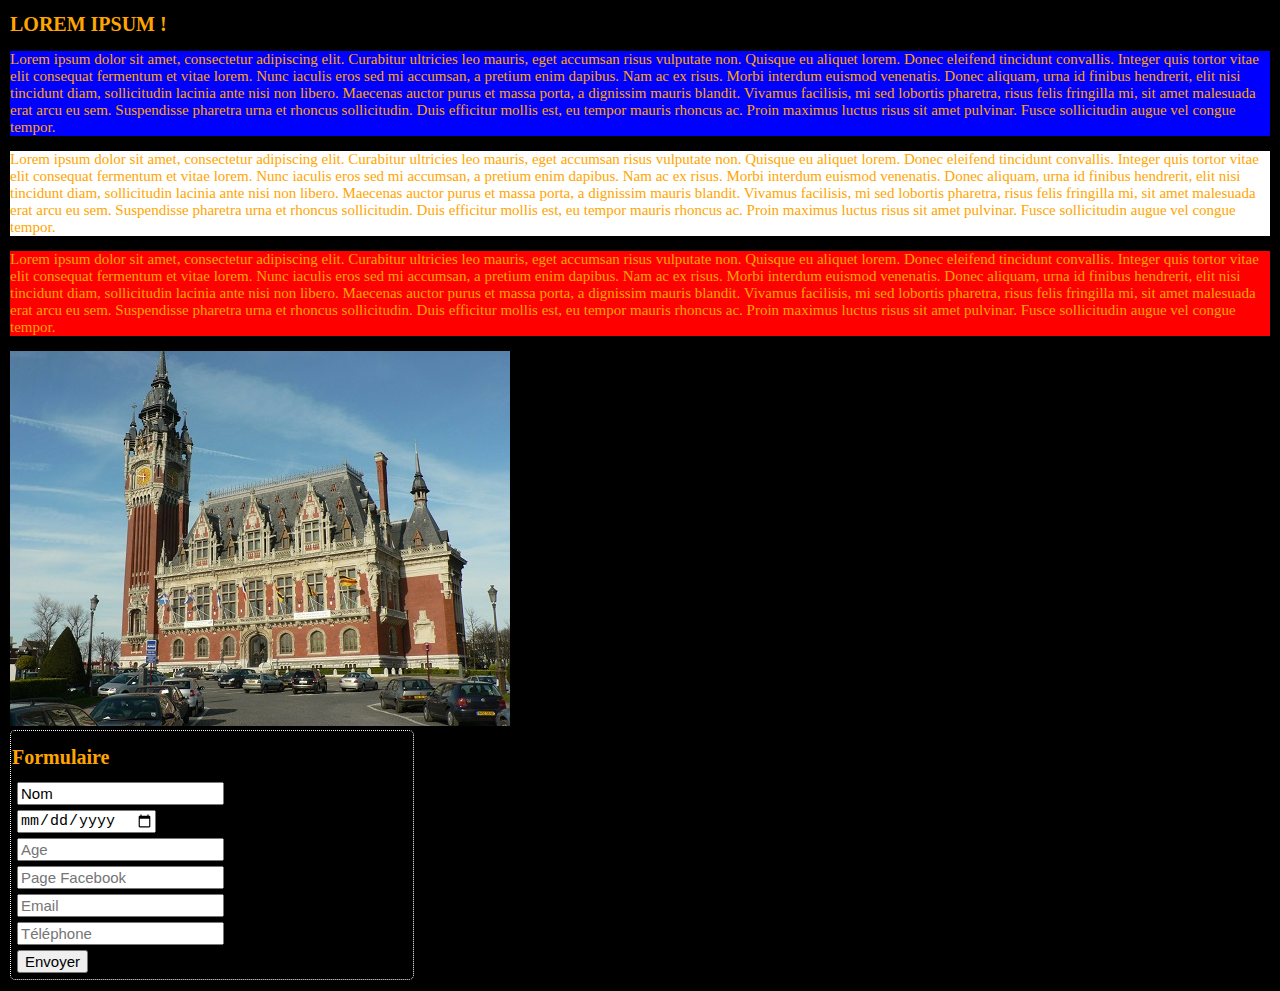
==== TP2/index.html @ f8df15a5 "First" ====
<!DOCTYPE html>
<html lang="fr">
    
    <head>
        <meta charset="utf-8">
        <title> Application Web TP1 </title>
        <link rel="stylesheet" href="css/css_page.css">
        <meta name="viewport" content="width=device-width, initial-scale=1.0, shrink-to-fit=no">
        <link rel="icon" type="image/png" href="img/favicon.png" />
    </head>
    
    <body>
        <h1> LOREM IPSUM !</h1>
        
        <p class="bleu"> Lorem ipsum dolor sit amet, consectetur adipiscing elit. Curabitur ultricies leo mauris, eget accumsan risus vulputate non. Quisque eu aliquet lorem. Donec eleifend tincidunt convallis. Integer quis tortor vitae elit consequat fermentum et vitae lorem. Nunc iaculis eros sed mi accumsan, a pretium enim dapibus. Nam ac ex risus. Morbi interdum euismod venenatis. Donec aliquam, urna id finibus hendrerit, elit nisi tincidunt diam, sollicitudin lacinia ante nisi non libero. Maecenas auctor purus et massa porta, a dignissim mauris blandit. Vivamus facilisis, mi sed lobortis pharetra, risus felis fringilla mi, sit amet malesuada erat arcu eu sem. Suspendisse pharetra urna et rhoncus sollicitudin. Duis efficitur mollis est, eu tempor mauris rhoncus ac. Proin maximus luctus risus sit amet pulvinar. Fusce sollicitudin augue vel congue tempor. </p> 
    
        <p class="blanc"> Lorem ipsum dolor sit amet, consectetur adipiscing elit. Curabitur ultricies leo mauris, eget accumsan risus vulputate non. Quisque eu aliquet lorem. Donec eleifend tincidunt convallis. Integer quis tortor vitae elit consequat fermentum et vitae lorem. Nunc iaculis eros sed mi accumsan, a pretium enim dapibus. Nam ac ex risus. Morbi interdum euismod venenatis. Donec aliquam, urna id finibus hendrerit, elit nisi tincidunt diam, sollicitudin lacinia ante nisi non libero. Maecenas auctor purus et massa porta, a dignissim mauris blandit. Vivamus facilisis, mi sed lobortis pharetra, risus felis fringilla mi, sit amet malesuada erat arcu eu sem. Suspendisse pharetra urna et rhoncus sollicitudin. Duis efficitur mollis est, eu tempor mauris rhoncus ac. Proin maximus luctus risus sit amet pulvinar. Fusce sollicitudin augue vel congue tempor. </p> 
        
        <p class="rouge"> Lorem ipsum dolor sit amet, consectetur adipiscing elit. Curabitur ultricies leo mauris, eget accumsan risus vulputate non. Quisque eu aliquet lorem. Donec eleifend tincidunt convallis. Integer quis tortor vitae elit consequat fermentum et vitae lorem. Nunc iaculis eros sed mi accumsan, a pretium enim dapibus. Nam ac ex risus. Morbi interdum euismod venenatis. Donec aliquam, urna id finibus hendrerit, elit nisi tincidunt diam, sollicitudin lacinia ante nisi non libero. Maecenas auctor purus et massa porta, a dignissim mauris blandit. Vivamus facilisis, mi sed lobortis pharetra, risus felis fringilla mi, sit amet malesuada erat arcu eu sem. Suspendisse pharetra urna et rhoncus sollicitudin. Duis efficitur mollis est, eu tempor mauris rhoncus ac. Proin maximus luctus risus sit amet pulvinar. Fusce sollicitudin augue vel congue tempor. </p>
        
        <img id="calais" src="img/calais.jpg" alt="Mairie de Calais"/>
        
        <form>
        
            <h1> Formulaire </h1>
            
            <INPUT TYPE="text" name="nom" value="Nom"/>
            <INPUT TYPE="date" name="DdN"/>
            <INPUT TYPE="number" name="age" placeholder="Age"/>
            <INPUT TYPE="url" name="facebook" placeholder="Page Facebook"/>
            <INPUT TYPE="email" name="email" placeholder="Email"/>
            <INPUT TYPE="tel" name="tel" placeholder="Téléphone"/>
            <INPUT TYPE="button" name="envoyer" Value="Envoyer"/>

        </form>
        
    </body>
</html>
---- TP2/css/css_page.css ----
body { 
	font-family: Gentium Basic;
    color: orange;
    background-color: black;
    margin: 10px;
}

h1 { 
	font-size: 20px;
}

p { 
	font-size: 15px; 
}

INPUT{
    margin: 5px;
    display: block;
    font-size: 15px;
}

form{
    width: 400px;
    padding: 1px;
    border: 1px dotted white;
    border-radius: 5px;
}

.bleu{
    background-color: blue;
}

.blanc{
    background-color: white;
}

.rouge{
    background-color: red;
}
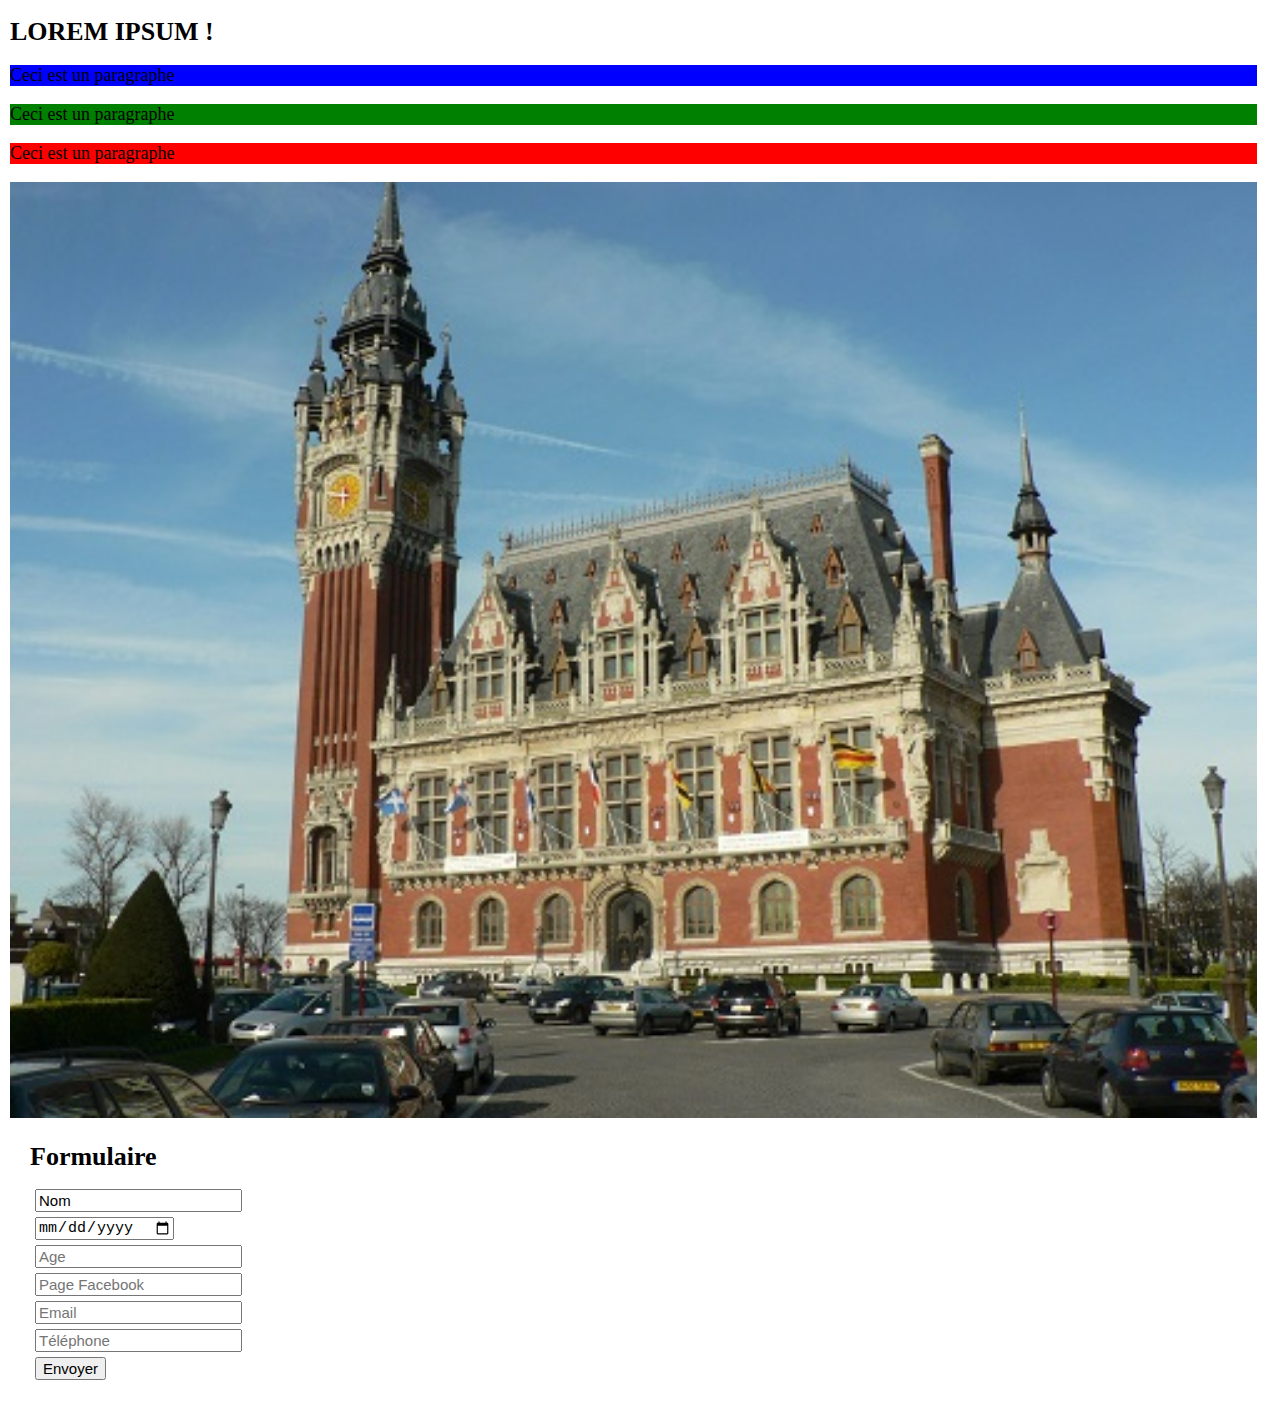
==== commit 15a177e6: "Media Queries Incomplet" ====
--- a/TP2/index.html
+++ b/TP2/index.html
@@ -12,11 +12,11 @@
     <body>
         <h1> LOREM IPSUM !</h1>
         
-        <p class="bleu"> Lorem ipsum dolor sit amet, consectetur adipiscing elit. Curabitur ultricies leo mauris, eget accumsan risus vulputate non. Quisque eu aliquet lorem. Donec eleifend tincidunt convallis. Integer quis tortor vitae elit consequat fermentum et vitae lorem. Nunc iaculis eros sed mi accumsan, a pretium enim dapibus. Nam ac ex risus. Morbi interdum euismod venenatis. Donec aliquam, urna id finibus hendrerit, elit nisi tincidunt diam, sollicitudin lacinia ante nisi non libero. Maecenas auctor purus et massa porta, a dignissim mauris blandit. Vivamus facilisis, mi sed lobortis pharetra, risus felis fringilla mi, sit amet malesuada erat arcu eu sem. Suspendisse pharetra urna et rhoncus sollicitudin. Duis efficitur mollis est, eu tempor mauris rhoncus ac. Proin maximus luctus risus sit amet pulvinar. Fusce sollicitudin augue vel congue tempor. </p> 
+        <p class="bleu"> Ceci est un paragraphe </p> 
     
-        <p class="blanc"> Lorem ipsum dolor sit amet, consectetur adipiscing elit. Curabitur ultricies leo mauris, eget accumsan risus vulputate non. Quisque eu aliquet lorem. Donec eleifend tincidunt convallis. Integer quis tortor vitae elit consequat fermentum et vitae lorem. Nunc iaculis eros sed mi accumsan, a pretium enim dapibus. Nam ac ex risus. Morbi interdum euismod venenatis. Donec aliquam, urna id finibus hendrerit, elit nisi tincidunt diam, sollicitudin lacinia ante nisi non libero. Maecenas auctor purus et massa porta, a dignissim mauris blandit. Vivamus facilisis, mi sed lobortis pharetra, risus felis fringilla mi, sit amet malesuada erat arcu eu sem. Suspendisse pharetra urna et rhoncus sollicitudin. Duis efficitur mollis est, eu tempor mauris rhoncus ac. Proin maximus luctus risus sit amet pulvinar. Fusce sollicitudin augue vel congue tempor. </p> 
+        <p class="vert"> Ceci est un paragraphe </p> 
         
-        <p class="rouge"> Lorem ipsum dolor sit amet, consectetur adipiscing elit. Curabitur ultricies leo mauris, eget accumsan risus vulputate non. Quisque eu aliquet lorem. Donec eleifend tincidunt convallis. Integer quis tortor vitae elit consequat fermentum et vitae lorem. Nunc iaculis eros sed mi accumsan, a pretium enim dapibus. Nam ac ex risus. Morbi interdum euismod venenatis. Donec aliquam, urna id finibus hendrerit, elit nisi tincidunt diam, sollicitudin lacinia ante nisi non libero. Maecenas auctor purus et massa porta, a dignissim mauris blandit. Vivamus facilisis, mi sed lobortis pharetra, risus felis fringilla mi, sit amet malesuada erat arcu eu sem. Suspendisse pharetra urna et rhoncus sollicitudin. Duis efficitur mollis est, eu tempor mauris rhoncus ac. Proin maximus luctus risus sit amet pulvinar. Fusce sollicitudin augue vel congue tempor. </p>
+        <p class="rouge"> Ceci est un paragraphe </p>
         
         <img id="calais" src="img/calais.jpg" alt="Mairie de Calais"/>
         
--- a/TP2/css/css_page.css
+++ b/TP2/css/css_page.css
@@ -1,16 +1,17 @@
 body { 
 	font-family: Gentium Basic;
-    color: orange;
-    background-color: black;
+    color: black;
+    background-color: white;
     margin: 10px;
 }
 
 h1 { 
-	font-size: 20px;
+	font-size: 26px;
 }
 
 p { 
-	font-size: 15px; 
+	font-size: 18px;
+    width:99%;
 }
 
 INPUT{
@@ -20,20 +21,32 @@
 }
 
 form{
-    width: 400px;
-    padding: 1px;
-    border: 1px dotted white;
-    border-radius: 5px;
+    display: block;
+    margin:20px;
+    width: 250px;
+}
+
+img{
+    margin:auto;
+    width: 99%;
 }
 
 .bleu{
     background-color: blue;
 }
 
-.blanc{
-    background-color: white;
+.vert{
+    background-color: green;
 }
 
 .rouge{
     background-color: red;
 }
+
+
+/*
+@media screen (max-width: 1500px) & (min-width: 1024px){
+    
+}
+*/
+
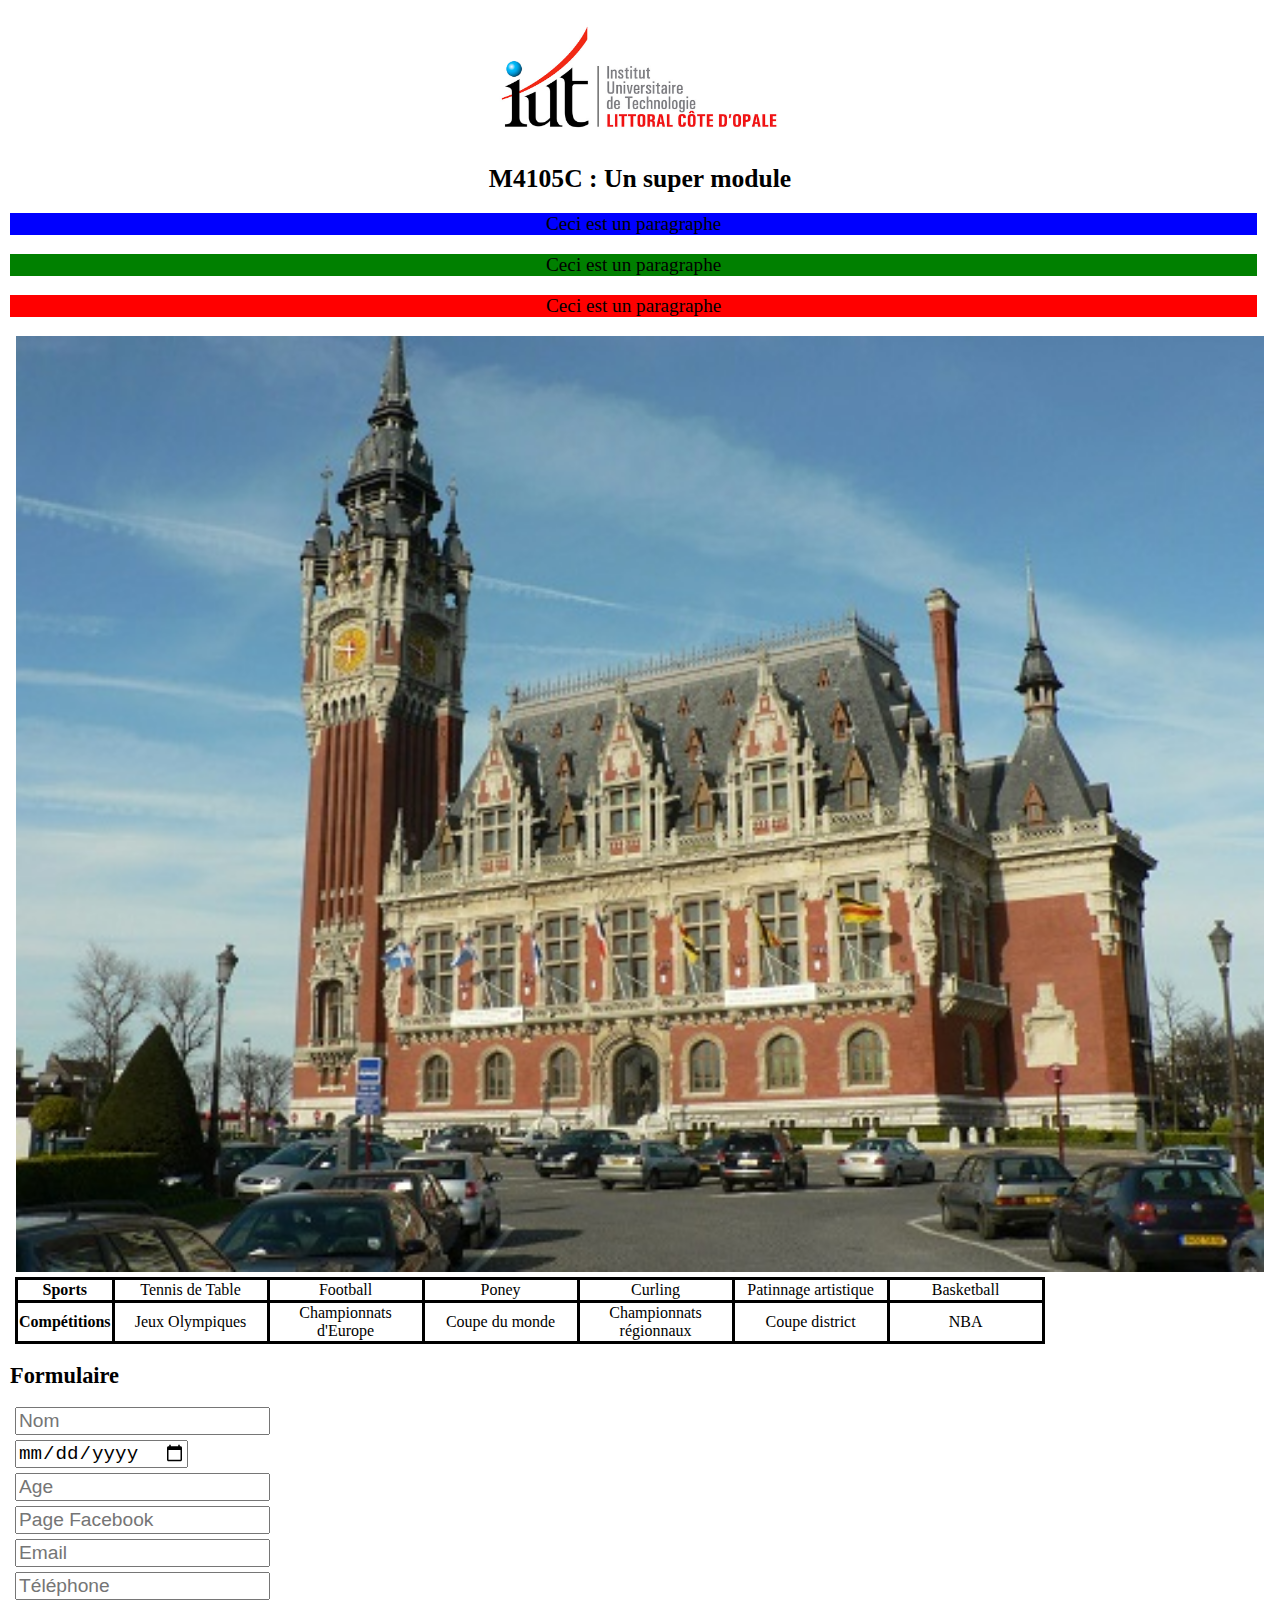
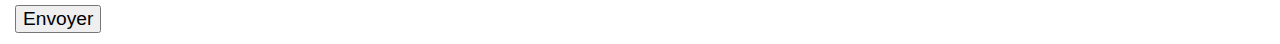
==== commit 4eb75c58: "Ajout Tableau TP2" ====
--- a/TP2/index.html
+++ b/TP2/index.html
@@ -10,7 +10,9 @@
     </head>
     
     <body>
-        <h1> LOREM IPSUM !</h1>
+        <img id="logo" src="img/logo-iut.jpg" alt="logo-iut" align="middle"/>
+        
+        <h1> M4105C : Un super module </h1>
         
         <p class="bleu"> Ceci est un paragraphe </p> 
     
@@ -19,12 +21,31 @@
         <p class="rouge"> Ceci est un paragraphe </p>
         
         <img id="calais" src="img/calais.jpg" alt="Mairie de Calais"/>
-        
+        <table>
+            <tr>
+                <th> Sports </th>
+                <td> Tennis de Table </td>
+                <td> Football </td>
+                <td> Poney </td>
+                <td> Curling </td>
+                <td> Patinnage artistique </td>
+                <td> Basketball </td>
+            </tr>
+            <tr>
+                <th> Compétitions </th>
+                <td> Jeux Olympiques </td>
+                <td> Championnats d'Europe </td>
+                <td> Coupe du monde </td>
+                <td> Championnats régionnaux </td>
+                <td> Coupe district </td>
+                <td> NBA </td>
+            </tr>
+        </table>
         <form>
         
-            <h1> Formulaire </h1>
+            <h2> Formulaire </h2>
             
-            <INPUT TYPE="text" name="nom" value="Nom"/>
+            <INPUT TYPE="text" name="nom" placeholder="Nom"/>
             <INPUT TYPE="date" name="DdN"/>
             <INPUT TYPE="number" name="age" placeholder="Age"/>
             <INPUT TYPE="url" name="facebook" placeholder="Page Facebook"/>
--- a/TP2/css/css_page.css
+++ b/TP2/css/css_page.css
@@ -6,47 +6,100 @@
 }
 
 h1 { 
-	font-size: 26px;
+	font-size: 1.6rem;
+    text-align: center;
+}
+
+h2 { 
+	font-size: 1.4rem;
 }
 
 p { 
-	font-size: 18px;
+	font-size: 1.2rem;
     width:99%;
+    text-align: center;
+}
+
+table {
+    margin: 5px;
+    width: auto;
+	border-style : solid;
+	border-color: black;
+	text-align : center;
+    border-collapse: collapse;
+}
+
+th{
+    border-style : solid;
+	border-color: black;
+}
+
+td{
+    border-style : solid;
+	border-color: black;
+	width : 150px;
 }
 
 INPUT{
     margin: 5px;
     display: block;
-    font-size: 15px;
+    font-size: 1.2rem;
+    width: auto;
 }
 
 form{
     display: block;
-    margin:20px;
-    width: 250px;
-}
-
-img{
-    margin:auto;
     width: 99%;
 }
 
-.bleu{
-    background-color: blue;
+img#calais{
+    display: block;
+    margin:auto;
+    width: 99%;
+
 }
 
-.vert{
-    background-color: green;
+img#logo{
+    display: block;
+    width: 300px;
+    margin-left: auto;
+    margin-right: auto; 
 }
 
-.rouge{
-    background-color: red;
+.bleu{ background-color: blue; }
+
+.vert{ background-color: green; }
+
+.rouge{ background-color: red; }
+
+
+/*////////////////////// Responsive ///////////////////////////*/
+
+@media screen and (max-width: 360px){
+    h1{ font-size: 1.5rem;; }
+    
+    h2{ font-size: 13px; }
+    
+    p { font-size: 11px; }
+    
+    form{ width: 50%; }
+    
+    input{
+        font-size: 10px;
+    }
 }
 
+@media screen and (max-width: 480px) and (min-width: 361px){
+    h1{ font-size: 18px; }
+    
+    h2{ font-size: 16px; }    
+    
+    p{ font-size: 14px; }
+    
+    form{ width: 75%; }
+    
+    input{
+        font-size: 14px;
+    }
+}
 
-/*
-@media screen (max-width: 1500px) & (min-width: 1024px){
-    
-}
-*/
-
